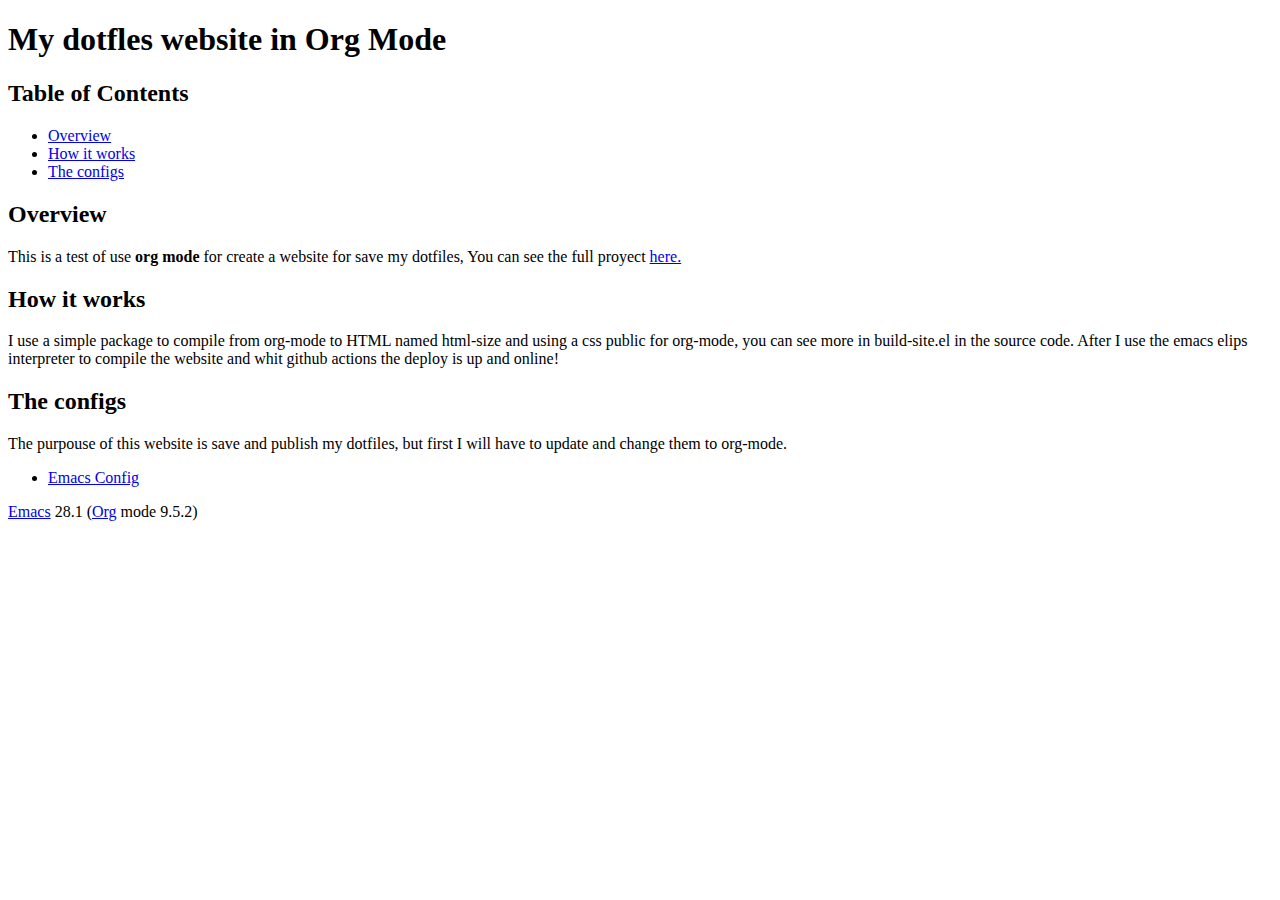
==== index.html @ d9b9d7dd "Deploying to gh-pages from @ regalk13/dotfiles-website@c30ff7e423d8c358d4ad6d4b1e06de3118381751 🚀" ====
<?xml version="1.0" encoding="utf-8"?>
<!DOCTYPE html PUBLIC "-//W3C//DTD XHTML 1.0 Strict//EN"
"http://www.w3.org/TR/xhtml1/DTD/xhtml1-strict.dtd">
<html xmlns="http://www.w3.org/1999/xhtml" lang="en" xml:lang="en">
<head>
<meta http-equiv="Content-Type" content="text/html;charset=utf-8" />
<meta name="viewport" content="width=device-width, initial-scale=1" />
<title>My dotfles website in Org Mode</title>
<meta name="generator" content="Org Mode" />
<link rel="stylesheet" href="https://cdn.simplecss.org/simple.min.css" />
</head>
<body>
<div id="content" class="content">
<h1 class="title">My dotfles website in Org Mode</h1>
<div id="table-of-contents" role="doc-toc">
<h2>Table of Contents</h2>
<div id="text-table-of-contents" role="doc-toc">
<ul>
<li><a href="#org4119ccb">Overview</a></li>
<li><a href="#orgf6132ff">How it works</a></li>
<li><a href="#org67bef41">The configs</a></li>
</ul>
</div>
</div>

<div id="outline-container-org4119ccb" class="outline-2">
<h2 id="org4119ccb">Overview</h2>
<div class="outline-text-2" id="text-org4119ccb">
<p>
This is a test of use <b>org mode</b> for create a <span class="underline">website</span> for save my dotfiles, You can see the full proyect <a href="https://github.com/regalk13/website-org-mode">here.</a>
</p>
</div>
</div>

<div id="outline-container-orgf6132ff" class="outline-2">
<h2 id="orgf6132ff">How it works</h2>
<div class="outline-text-2" id="text-orgf6132ff">
<p>
I use a simple package to compile from org-mode to HTML named html-size and using a css public for org-mode, you can see more in build-site.el in the source code. After I use the emacs elips interpreter to compile the website
and whit github actions the deploy is up and online!
</p>
</div>
</div>

<div id="outline-container-org67bef41" class="outline-2">
<h2 id="org67bef41">The configs</h2>
<div class="outline-text-2" id="text-org67bef41">
<p>
The purpouse of this website is save and publish my dotfiles, but first I will have to update and change them to org-mode.
</p>


<ul class="org-ul">
<li><a href="./emacs.html">Emacs Config</a></li>
</ul>
</div>
</div>
</div>
<div id="postamble" class="status">
<p class="creator"><a href="https://www.gnu.org/software/emacs/">Emacs</a> 28.1 (<a href="https://orgmode.org">Org</a> mode 9.5.2)</p>
</div>
</body>
</html>
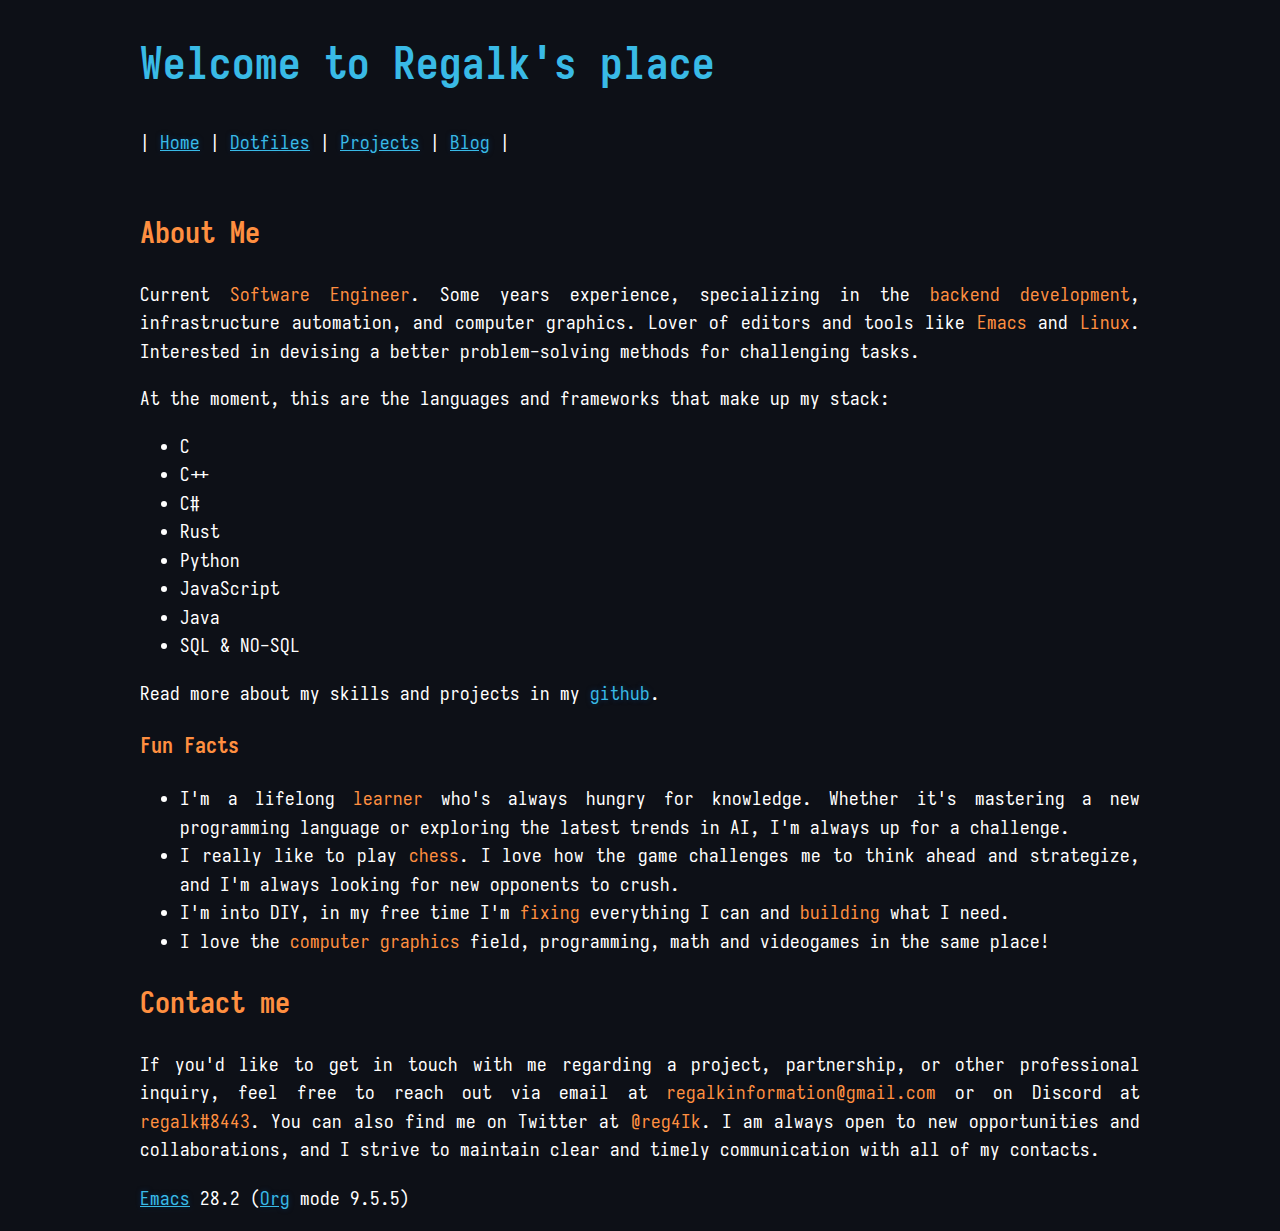
==== commit b5613175: "Deploying to gh-pages from @ regalk13/dotfiles-website@bf9d41d553d2fc171b2e02b807d8908870da65d7 🚀" ====
--- a/index.html
+++ b/index.html
@@ -5,59 +5,67 @@
 <head>
 <meta http-equiv="Content-Type" content="text/html;charset=utf-8" />
 <meta name="viewport" content="width=device-width, initial-scale=1" />
-<title>My dotfles website in Org Mode</title>
+<title>Welcome to Regalk's place</title>
 <meta name="generator" content="Org Mode" />
-<link rel="stylesheet" href="https://cdn.simplecss.org/simple.min.css" />
+<link rel="stylesheet" href="css/style.css" /><link href="fonts/iosevka.css" rel="stylesheet"/>
 </head>
 <body>
 <div id="content" class="content">
-<h1 class="title">My dotfles website in Org Mode</h1>
-<div id="table-of-contents" role="doc-toc">
-<h2>Table of Contents</h2>
-<div id="text-table-of-contents" role="doc-toc">
+<h1 class="title">Welcome to Regalk's place</h1>
+<div class="header">
+  <div class="topbar-menu-container">
+    |
+    <span class="topbar-menu current"><a href="#">Home</a></span>
+    |
+    <span class="topbar-menu"><a href="emacs.html">Dotfiles</a></span>
+    |
+    <span class="topbar-menu"><a href="#">Projects</a></span>
+    |
+    <span class="topbar-menu"><a href="#">Blog</a></span>
+    |
+  </div>
+</div>
+<br>
+
+<div id="outline-container-orgc21ce85" class="outline-2">
+<h2 id="orgc21ce85">About Me</h2>
+<div class="outline-text-2" id="text-orgc21ce85">
+
+<p>Current <span class="mark">Software Engineer</span>. Some years experience, specializing in the <span class="mark">backend development</span>, infrastructure automation, and computer graphics. Lover of editors and tools like <span class="mark">Emacs</span> and <span class="mark">Linux</span>. Interested in devising a better problem-solving methods for challenging tasks.</p>
+<p>At the moment, this are the languages and frameworks that make up my stack: </p>
 <ul>
-<li><a href="#org4119ccb">Overview</a></li>
-<li><a href="#orgf6132ff">How it works</a></li>
-<li><a href="#org67bef41">The configs</a></li>
+   <li>C</li>
+   <li>C++</li>
+   <li>C#</li>
+   <li>Rust</li>
+   <li>Python</li>
+   <li>JavaScript</li>
+   <li>Java</li>
+   <li>SQL & NO-SQL</li>
+</ul>
+
+<p>Read more about my skills and projects in my <a src="https://github.com/regalk13">github</a>.
+<h3>Fun Facts</h3>
+
+<ul>
+   <li>I'm a lifelong <span class="mark">learner</span> who's always hungry for knowledge. Whether it's mastering a new programming language or exploring the latest trends in AI, I'm always up for a challenge.</li>
+   <li>I really like to play <span class="mark">chess</span>. I love how the game challenges me to think ahead and strategize, and I'm always looking for new opponents to crush.</li>
+   <li>I'm into DIY, in my free time I'm <span class="mark">fixing</span> everything I can and <span class="mark">building</span> what I need.</li>
+   <li>I love the <span class="mark">computer graphics</span> field, programming, math and videogames in the same place!</li>
 </ul>
 </div>
 </div>
 
-<div id="outline-container-org4119ccb" class="outline-2">
-<h2 id="org4119ccb">Overview</h2>
-<div class="outline-text-2" id="text-org4119ccb">
-<p>
-This is a test of use <b>org mode</b> for create a <span class="underline">website</span> for save my dotfiles, You can see the full proyect <a href="https://github.com/regalk13/website-org-mode">here.</a>
-</p>
-</div>
-</div>
+<div id="outline-container-org7630818" class="outline-2">
+<h2 id="org7630818">Contact me</h2>
+<div class="outline-text-2" id="text-org7630818">
 
-<div id="outline-container-orgf6132ff" class="outline-2">
-<h2 id="orgf6132ff">How it works</h2>
-<div class="outline-text-2" id="text-orgf6132ff">
-<p>
-I use a simple package to compile from org-mode to HTML named html-size and using a css public for org-mode, you can see more in build-site.el in the source code. After I use the emacs elips interpreter to compile the website
-and whit github actions the deploy is up and online!
-</p>
-</div>
-</div>
-
-<div id="outline-container-org67bef41" class="outline-2">
-<h2 id="org67bef41">The configs</h2>
-<div class="outline-text-2" id="text-org67bef41">
-<p>
-The purpouse of this website is save and publish my dotfiles, but first I will have to update and change them to org-mode.
-</p>
-
-
-<ul class="org-ul">
-<li><a href="./emacs.html">Emacs Config</a></li>
-</ul>
+<p>If you'd like to get in touch with me regarding a project, partnership, or other professional inquiry, feel free to reach out via email at <span class="mark">regalkinformation@gmail.com</span> or on Discord at <span class="mark">regalk#8443</span>. You can also find me on Twitter at <span class="mark">@reg4Ik</span>. I am always open to new opportunities and collaborations, and I strive to maintain clear and timely communication with all of my contacts.</p>
 </div>
 </div>
 </div>
 <div id="postamble" class="status">
-<p class="creator"><a href="https://www.gnu.org/software/emacs/">Emacs</a> 28.1 (<a href="https://orgmode.org">Org</a> mode 9.5.2)</p>
+<p class="creator"><a href="https://www.gnu.org/software/emacs/">Emacs</a> 28.2 (<a href="https://orgmode.org">Org</a> mode 9.5.5)</p>
 </div>
 </body>
 </html>
--- a/css/style.css
+++ b/css/style.css
@@ -0,0 +1,40 @@
+body {
+    max-width: 1000px;
+    margin: 0 auto;
+    padding: 0px 20px 0px;
+    line-height: 1.5;
+    background-color: #0D1017;
+    color: #fff;
+    font-size: 19px;
+    font-family: 'Iosevka Web', 'Gill Sans';
+    text-align: justify;
+}
+
+#content {
+    display: block;
+    margin: 0 0 20px;
+}
+
+.title {
+    color: #39BAE6;
+    font-size: 45px;
+}
+
+h2 {
+    color: #FF8F40;
+    font-size: 30px;
+}
+
+h3 {
+    color: #FF8F40;
+    font-size: 22px;
+}
+
+a {
+    color: #39BAE6;
+    text-shadow: rgba(0, 73, 142, 0.5) 0px 0px 5px;
+}
+
+.mark {
+    color: #FF8F40; 
+}
--- a/fonts/iosevka.css
+++ b/fonts/iosevka.css
@@ -0,0 +1,630 @@
+
+@font-face {
+	font-family: 'Iosevka Web';
+	font-display: swap;
+	font-weight: 100;
+	font-stretch: normal;
+	font-style: normal;
+	src: url('woff2/iosevka-thin.woff2') format('woff2'), url('ttf/iosevka-thin.ttf') format('truetype');
+}
+
+@font-face {
+	font-family: 'Iosevka Web';
+	font-display: swap;
+	font-weight: 100;
+	font-stretch: expanded;
+	font-style: normal;
+	src: url('woff2/iosevka-extendedthin.woff2') format('woff2'), url('ttf/iosevka-extendedthin.ttf') format('truetype');
+}
+
+@font-face {
+	font-family: 'Iosevka Web';
+	font-display: swap;
+	font-weight: 100;
+	font-stretch: normal;
+	font-style: oblique;
+	src: url('woff2/iosevka-thinoblique.woff2') format('woff2'), url('ttf/iosevka-thinoblique.ttf') format('truetype');
+}
+
+@font-face {
+	font-family: 'Iosevka Web Oblique';
+	font-display: swap;
+	font-weight: 100;
+	font-stretch: normal;
+	src: url('woff2/iosevka-thinoblique.woff2') format('woff2'), url('ttf/iosevka-thinoblique.ttf') format('truetype');
+}
+
+@font-face {
+	font-family: 'Iosevka Web';
+	font-display: swap;
+	font-weight: 100;
+	font-stretch: expanded;
+	font-style: oblique;
+	src: url('woff2/iosevka-extendedthinoblique.woff2') format('woff2'), url('ttf/iosevka-extendedthinoblique.ttf') format('truetype');
+}
+
+@font-face {
+	font-family: 'Iosevka Web Oblique';
+	font-display: swap;
+	font-weight: 100;
+	font-stretch: expanded;
+	src: url('woff2/iosevka-extendedthinoblique.woff2') format('woff2'), url('ttf/iosevka-extendedthinoblique.ttf') format('truetype');
+}
+
+@font-face {
+	font-family: 'Iosevka Web';
+	font-display: swap;
+	font-weight: 100;
+	font-stretch: normal;
+	font-style: italic;
+	src: url('woff2/iosevka-thinitalic.woff2') format('woff2'), url('ttf/iosevka-thinitalic.ttf') format('truetype');
+}
+
+@font-face {
+	font-family: 'Iosevka Web';
+	font-display: swap;
+	font-weight: 100;
+	font-stretch: expanded;
+	font-style: italic;
+	src: url('woff2/iosevka-extendedthinitalic.woff2') format('woff2'), url('ttf/iosevka-extendedthinitalic.ttf') format('truetype');
+}
+
+@font-face {
+	font-family: 'Iosevka Web';
+	font-display: swap;
+	font-weight: 200;
+	font-stretch: normal;
+	font-style: normal;
+	src: url('woff2/iosevka-extralight.woff2') format('woff2'), url('ttf/iosevka-extralight.ttf') format('truetype');
+}
+
+@font-face {
+	font-family: 'Iosevka Web';
+	font-display: swap;
+	font-weight: 200;
+	font-stretch: expanded;
+	font-style: normal;
+	src: url('woff2/iosevka-extendedextralight.woff2') format('woff2'), url('ttf/iosevka-extendedextralight.ttf') format('truetype');
+}
+
+@font-face {
+	font-family: 'Iosevka Web';
+	font-display: swap;
+	font-weight: 200;
+	font-stretch: normal;
+	font-style: oblique;
+	src: url('woff2/iosevka-extralightoblique.woff2') format('woff2'), url('ttf/iosevka-extralightoblique.ttf') format('truetype');
+}
+
+@font-face {
+	font-family: 'Iosevka Web Oblique';
+	font-display: swap;
+	font-weight: 200;
+	font-stretch: normal;
+	src: url('woff2/iosevka-extralightoblique.woff2') format('woff2'), url('ttf/iosevka-extralightoblique.ttf') format('truetype');
+}
+
+@font-face {
+	font-family: 'Iosevka Web';
+	font-display: swap;
+	font-weight: 200;
+	font-stretch: expanded;
+	font-style: oblique;
+	src: url('woff2/iosevka-extendedextralightoblique.woff2') format('woff2'), url('ttf/iosevka-extendedextralightoblique.ttf') format('truetype');
+}
+
+@font-face {
+	font-family: 'Iosevka Web Oblique';
+	font-display: swap;
+	font-weight: 200;
+	font-stretch: expanded;
+	src: url('woff2/iosevka-extendedextralightoblique.woff2') format('woff2'), url('ttf/iosevka-extendedextralightoblique.ttf') format('truetype');
+}
+
+@font-face {
+	font-family: 'Iosevka Web';
+	font-display: swap;
+	font-weight: 200;
+	font-stretch: normal;
+	font-style: italic;
+	src: url('woff2/iosevka-extralightitalic.woff2') format('woff2'), url('ttf/iosevka-extralightitalic.ttf') format('truetype');
+}
+
+@font-face {
+	font-family: 'Iosevka Web';
+	font-display: swap;
+	font-weight: 200;
+	font-stretch: expanded;
+	font-style: italic;
+	src: url('woff2/iosevka-extendedextralightitalic.woff2') format('woff2'), url('ttf/iosevka-extendedextralightitalic.ttf') format('truetype');
+}
+
+@font-face {
+	font-family: 'Iosevka Web';
+	font-display: swap;
+	font-weight: 300;
+	font-stretch: normal;
+	font-style: normal;
+	src: url('woff2/iosevka-light.woff2') format('woff2'), url('ttf/iosevka-light.ttf') format('truetype');
+}
+
+@font-face {
+	font-family: 'Iosevka Web';
+	font-display: swap;
+	font-weight: 300;
+	font-stretch: expanded;
+	font-style: normal;
+	src: url('woff2/iosevka-extendedlight.woff2') format('woff2'), url('ttf/iosevka-extendedlight.ttf') format('truetype');
+}
+
+@font-face {
+	font-family: 'Iosevka Web';
+	font-display: swap;
+	font-weight: 300;
+	font-stretch: normal;
+	font-style: oblique;
+	src: url('woff2/iosevka-lightoblique.woff2') format('woff2'), url('ttf/iosevka-lightoblique.ttf') format('truetype');
+}
+
+@font-face {
+	font-family: 'Iosevka Web Oblique';
+	font-display: swap;
+	font-weight: 300;
+	font-stretch: normal;
+	src: url('woff2/iosevka-lightoblique.woff2') format('woff2'), url('ttf/iosevka-lightoblique.ttf') format('truetype');
+}
+
+@font-face {
+	font-family: 'Iosevka Web';
+	font-display: swap;
+	font-weight: 300;
+	font-stretch: expanded;
+	font-style: oblique;
+	src: url('woff2/iosevka-extendedlightoblique.woff2') format('woff2'), url('ttf/iosevka-extendedlightoblique.ttf') format('truetype');
+}
+
+@font-face {
+	font-family: 'Iosevka Web Oblique';
+	font-display: swap;
+	font-weight: 300;
+	font-stretch: expanded;
+	src: url('woff2/iosevka-extendedlightoblique.woff2') format('woff2'), url('ttf/iosevka-extendedlightoblique.ttf') format('truetype');
+}
+
+@font-face {
+	font-family: 'Iosevka Web';
+	font-display: swap;
+	font-weight: 300;
+	font-stretch: normal;
+	font-style: italic;
+	src: url('woff2/iosevka-lightitalic.woff2') format('woff2'), url('ttf/iosevka-lightitalic.ttf') format('truetype');
+}
+
+@font-face {
+	font-family: 'Iosevka Web';
+	font-display: swap;
+	font-weight: 300;
+	font-stretch: expanded;
+	font-style: italic;
+	src: url('woff2/iosevka-extendedlightitalic.woff2') format('woff2'), url('ttf/iosevka-extendedlightitalic.ttf') format('truetype');
+}
+
+@font-face {
+	font-family: 'Iosevka Web';
+	font-display: swap;
+	font-weight: 400;
+	font-stretch: normal;
+	font-style: normal;
+	src: url('woff2/iosevka-regular.woff2') format('woff2'), url('ttf/iosevka-regular.ttf') format('truetype');
+}
+
+@font-face {
+	font-family: 'Iosevka Web';
+	font-display: swap;
+	font-weight: 400;
+	font-stretch: expanded;
+	font-style: normal;
+	src: url('woff2/iosevka-extended.woff2') format('woff2'), url('ttf/iosevka-extended.ttf') format('truetype');
+}
+
+@font-face {
+	font-family: 'Iosevka Web';
+	font-display: swap;
+	font-weight: 400;
+	font-stretch: normal;
+	font-style: oblique;
+	src: url('woff2/iosevka-oblique.woff2') format('woff2'), url('ttf/iosevka-oblique.ttf') format('truetype');
+}
+
+@font-face {
+	font-family: 'Iosevka Web Oblique';
+	font-display: swap;
+	font-weight: 400;
+	font-stretch: normal;
+	src: url('woff2/iosevka-oblique.woff2') format('woff2'), url('ttf/iosevka-oblique.ttf') format('truetype');
+}
+
+@font-face {
+	font-family: 'Iosevka Web';
+	font-display: swap;
+	font-weight: 400;
+	font-stretch: expanded;
+	font-style: oblique;
+	src: url('woff2/iosevka-extendedoblique.woff2') format('woff2'), url('ttf/iosevka-extendedoblique.ttf') format('truetype');
+}
+
+@font-face {
+	font-family: 'Iosevka Web Oblique';
+	font-display: swap;
+	font-weight: 400;
+	font-stretch: expanded;
+	src: url('woff2/iosevka-extendedoblique.woff2') format('woff2'), url('ttf/iosevka-extendedoblique.ttf') format('truetype');
+}
+
+@font-face {
+	font-family: 'Iosevka Web';
+	font-display: swap;
+	font-weight: 400;
+	font-stretch: normal;
+	font-style: italic;
+	src: url('woff2/iosevka-italic.woff2') format('woff2'), url('ttf/iosevka-italic.ttf') format('truetype');
+}
+
+@font-face {
+	font-family: 'Iosevka Web';
+	font-display: swap;
+	font-weight: 400;
+	font-stretch: expanded;
+	font-style: italic;
+	src: url('woff2/iosevka-extendeditalic.woff2') format('woff2'), url('ttf/iosevka-extendeditalic.ttf') format('truetype');
+}
+
+@font-face {
+	font-family: 'Iosevka Web';
+	font-display: swap;
+	font-weight: 500;
+	font-stretch: normal;
+	font-style: normal;
+	src: url('woff2/iosevka-medium.woff2') format('woff2'), url('ttf/iosevka-medium.ttf') format('truetype');
+}
+
+@font-face {
+	font-family: 'Iosevka Web';
+	font-display: swap;
+	font-weight: 500;
+	font-stretch: expanded;
+	font-style: normal;
+	src: url('woff2/iosevka-extendedmedium.woff2') format('woff2'), url('ttf/iosevka-extendedmedium.ttf') format('truetype');
+}
+
+@font-face {
+	font-family: 'Iosevka Web';
+	font-display: swap;
+	font-weight: 500;
+	font-stretch: normal;
+	font-style: oblique;
+	src: url('woff2/iosevka-mediumoblique.woff2') format('woff2'), url('ttf/iosevka-mediumoblique.ttf') format('truetype');
+}
+
+@font-face {
+	font-family: 'Iosevka Web Oblique';
+	font-display: swap;
+	font-weight: 500;
+	font-stretch: normal;
+	src: url('woff2/iosevka-mediumoblique.woff2') format('woff2'), url('ttf/iosevka-mediumoblique.ttf') format('truetype');
+}
+
+@font-face {
+	font-family: 'Iosevka Web';
+	font-display: swap;
+	font-weight: 500;
+	font-stretch: expanded;
+	font-style: oblique;
+	src: url('woff2/iosevka-extendedmediumoblique.woff2') format('woff2'), url('ttf/iosevka-extendedmediumoblique.ttf') format('truetype');
+}
+
+@font-face {
+	font-family: 'Iosevka Web Oblique';
+	font-display: swap;
+	font-weight: 500;
+	font-stretch: expanded;
+	src: url('woff2/iosevka-extendedmediumoblique.woff2') format('woff2'), url('ttf/iosevka-extendedmediumoblique.ttf') format('truetype');
+}
+
+@font-face {
+	font-family: 'Iosevka Web';
+	font-display: swap;
+	font-weight: 500;
+	font-stretch: normal;
+	font-style: italic;
+	src: url('woff2/iosevka-mediumitalic.woff2') format('woff2'), url('ttf/iosevka-mediumitalic.ttf') format('truetype');
+}
+
+@font-face {
+	font-family: 'Iosevka Web';
+	font-display: swap;
+	font-weight: 500;
+	font-stretch: expanded;
+	font-style: italic;
+	src: url('woff2/iosevka-extendedmediumitalic.woff2') format('woff2'), url('ttf/iosevka-extendedmediumitalic.ttf') format('truetype');
+}
+
+@font-face {
+	font-family: 'Iosevka Web';
+	font-display: swap;
+	font-weight: 600;
+	font-stretch: normal;
+	font-style: normal;
+	src: url('woff2/iosevka-semibold.woff2') format('woff2'), url('ttf/iosevka-semibold.ttf') format('truetype');
+}
+
+@font-face {
+	font-family: 'Iosevka Web';
+	font-display: swap;
+	font-weight: 600;
+	font-stretch: expanded;
+	font-style: normal;
+	src: url('woff2/iosevka-extendedsemibold.woff2') format('woff2'), url('ttf/iosevka-extendedsemibold.ttf') format('truetype');
+}
+
+@font-face {
+	font-family: 'Iosevka Web';
+	font-display: swap;
+	font-weight: 600;
+	font-stretch: normal;
+	font-style: oblique;
+	src: url('woff2/iosevka-semiboldoblique.woff2') format('woff2'), url('ttf/iosevka-semiboldoblique.ttf') format('truetype');
+}
+
+@font-face {
+	font-family: 'Iosevka Web Oblique';
+	font-display: swap;
+	font-weight: 600;
+	font-stretch: normal;
+	src: url('woff2/iosevka-semiboldoblique.woff2') format('woff2'), url('ttf/iosevka-semiboldoblique.ttf') format('truetype');
+}
+
+@font-face {
+	font-family: 'Iosevka Web';
+	font-display: swap;
+	font-weight: 600;
+	font-stretch: expanded;
+	font-style: oblique;
+	src: url('woff2/iosevka-extendedsemiboldoblique.woff2') format('woff2'), url('ttf/iosevka-extendedsemiboldoblique.ttf') format('truetype');
+}
+
+@font-face {
+	font-family: 'Iosevka Web Oblique';
+	font-display: swap;
+	font-weight: 600;
+	font-stretch: expanded;
+	src: url('woff2/iosevka-extendedsemiboldoblique.woff2') format('woff2'), url('ttf/iosevka-extendedsemiboldoblique.ttf') format('truetype');
+}
+
+@font-face {
+	font-family: 'Iosevka Web';
+	font-display: swap;
+	font-weight: 600;
+	font-stretch: normal;
+	font-style: italic;
+	src: url('woff2/iosevka-semibolditalic.woff2') format('woff2'), url('ttf/iosevka-semibolditalic.ttf') format('truetype');
+}
+
+@font-face {
+	font-family: 'Iosevka Web';
+	font-display: swap;
+	font-weight: 600;
+	font-stretch: expanded;
+	font-style: italic;
+	src: url('woff2/iosevka-extendedsemibolditalic.woff2') format('woff2'), url('ttf/iosevka-extendedsemibolditalic.ttf') format('truetype');
+}
+
+@font-face {
+	font-family: 'Iosevka Web';
+	font-display: swap;
+	font-weight: 700;
+	font-stretch: normal;
+	font-style: normal;
+	src: url('woff2/iosevka-bold.woff2') format('woff2'), url('ttf/iosevka-bold.ttf') format('truetype');
+}
+
+@font-face {
+	font-family: 'Iosevka Web';
+	font-display: swap;
+	font-weight: 700;
+	font-stretch: expanded;
+	font-style: normal;
+	src: url('woff2/iosevka-extendedbold.woff2') format('woff2'), url('ttf/iosevka-extendedbold.ttf') format('truetype');
+}
+
+@font-face {
+	font-family: 'Iosevka Web';
+	font-display: swap;
+	font-weight: 700;
+	font-stretch: normal;
+	font-style: oblique;
+	src: url('woff2/iosevka-boldoblique.woff2') format('woff2'), url('ttf/iosevka-boldoblique.ttf') format('truetype');
+}
+
+@font-face {
+	font-family: 'Iosevka Web Oblique';
+	font-display: swap;
+	font-weight: 700;
+	font-stretch: normal;
+	src: url('woff2/iosevka-boldoblique.woff2') format('woff2'), url('ttf/iosevka-boldoblique.ttf') format('truetype');
+}
+
+@font-face {
+	font-family: 'Iosevka Web';
+	font-display: swap;
+	font-weight: 700;
+	font-stretch: expanded;
+	font-style: oblique;
+	src: url('woff2/iosevka-extendedboldoblique.woff2') format('woff2'), url('ttf/iosevka-extendedboldoblique.ttf') format('truetype');
+}
+
+@font-face {
+	font-family: 'Iosevka Web Oblique';
+	font-display: swap;
+	font-weight: 700;
+	font-stretch: expanded;
+	src: url('woff2/iosevka-extendedboldoblique.woff2') format('woff2'), url('ttf/iosevka-extendedboldoblique.ttf') format('truetype');
+}
+
+@font-face {
+	font-family: 'Iosevka Web';
+	font-display: swap;
+	font-weight: 700;
+	font-stretch: normal;
+	font-style: italic;
+	src: url('woff2/iosevka-bolditalic.woff2') format('woff2'), url('ttf/iosevka-bolditalic.ttf') format('truetype');
+}
+
+@font-face {
+	font-family: 'Iosevka Web';
+	font-display: swap;
+	font-weight: 700;
+	font-stretch: expanded;
+	font-style: italic;
+	src: url('woff2/iosevka-extendedbolditalic.woff2') format('woff2'), url('ttf/iosevka-extendedbolditalic.ttf') format('truetype');
+}
+
+@font-face {
+	font-family: 'Iosevka Web';
+	font-display: swap;
+	font-weight: 800;
+	font-stretch: normal;
+	font-style: normal;
+	src: url('woff2/iosevka-extrabold.woff2') format('woff2'), url('ttf/iosevka-extrabold.ttf') format('truetype');
+}
+
+@font-face {
+	font-family: 'Iosevka Web';
+	font-display: swap;
+	font-weight: 800;
+	font-stretch: expanded;
+	font-style: normal;
+	src: url('woff2/iosevka-extendedextrabold.woff2') format('woff2'), url('ttf/iosevka-extendedextrabold.ttf') format('truetype');
+}
+
+@font-face {
+	font-family: 'Iosevka Web';
+	font-display: swap;
+	font-weight: 800;
+	font-stretch: normal;
+	font-style: oblique;
+	src: url('woff2/iosevka-extraboldoblique.woff2') format('woff2'), url('ttf/iosevka-extraboldoblique.ttf') format('truetype');
+}
+
+@font-face {
+	font-family: 'Iosevka Web Oblique';
+	font-display: swap;
+	font-weight: 800;
+	font-stretch: normal;
+	src: url('woff2/iosevka-extraboldoblique.woff2') format('woff2'), url('ttf/iosevka-extraboldoblique.ttf') format('truetype');
+}
+
+@font-face {
+	font-family: 'Iosevka Web';
+	font-display: swap;
+	font-weight: 800;
+	font-stretch: expanded;
+	font-style: oblique;
+	src: url('woff2/iosevka-extendedextraboldoblique.woff2') format('woff2'), url('ttf/iosevka-extendedextraboldoblique.ttf') format('truetype');
+}
+
+@font-face {
+	font-family: 'Iosevka Web Oblique';
+	font-display: swap;
+	font-weight: 800;
+	font-stretch: expanded;
+	src: url('woff2/iosevka-extendedextraboldoblique.woff2') format('woff2'), url('ttf/iosevka-extendedextraboldoblique.ttf') format('truetype');
+}
+
+@font-face {
+	font-family: 'Iosevka Web';
+	font-display: swap;
+	font-weight: 800;
+	font-stretch: normal;
+	font-style: italic;
+	src: url('woff2/iosevka-extrabolditalic.woff2') format('woff2'), url('ttf/iosevka-extrabolditalic.ttf') format('truetype');
+}
+
+@font-face {
+	font-family: 'Iosevka Web';
+	font-display: swap;
+	font-weight: 800;
+	font-stretch: expanded;
+	font-style: italic;
+	src: url('woff2/iosevka-extendedextrabolditalic.woff2') format('woff2'), url('ttf/iosevka-extendedextrabolditalic.ttf') format('truetype');
+}
+
+@font-face {
+	font-family: 'Iosevka Web';
+	font-display: swap;
+	font-weight: 900;
+	font-stretch: normal;
+	font-style: normal;
+	src: url('woff2/iosevka-heavy.woff2') format('woff2'), url('ttf/iosevka-heavy.ttf') format('truetype');
+}
+
+@font-face {
+	font-family: 'Iosevka Web';
+	font-display: swap;
+	font-weight: 900;
+	font-stretch: expanded;
+	font-style: normal;
+	src: url('woff2/iosevka-extendedheavy.woff2') format('woff2'), url('ttf/iosevka-extendedheavy.ttf') format('truetype');
+}
+
+@font-face {
+	font-family: 'Iosevka Web';
+	font-display: swap;
+	font-weight: 900;
+	font-stretch: normal;
+	font-style: oblique;
+	src: url('woff2/iosevka-heavyoblique.woff2') format('woff2'), url('ttf/iosevka-heavyoblique.ttf') format('truetype');
+}
+
+@font-face {
+	font-family: 'Iosevka Web Oblique';
+	font-display: swap;
+	font-weight: 900;
+	font-stretch: normal;
+	src: url('woff2/iosevka-heavyoblique.woff2') format('woff2'), url('ttf/iosevka-heavyoblique.ttf') format('truetype');
+}
+
+@font-face {
+	font-family: 'Iosevka Web';
+	font-display: swap;
+	font-weight: 900;
+	font-stretch: expanded;
+	font-style: oblique;
+	src: url('woff2/iosevka-extendedheavyoblique.woff2') format('woff2'), url('ttf/iosevka-extendedheavyoblique.ttf') format('truetype');
+}
+
+@font-face {
+	font-family: 'Iosevka Web Oblique';
+	font-display: swap;
+	font-weight: 900;
+	font-stretch: expanded;
+	src: url('woff2/iosevka-extendedheavyoblique.woff2') format('woff2'), url('ttf/iosevka-extendedheavyoblique.ttf') format('truetype');
+}
+
+@font-face {
+	font-family: 'Iosevka Web';
+	font-display: swap;
+	font-weight: 900;
+	font-stretch: normal;
+	font-style: italic;
+	src: url('woff2/iosevka-heavyitalic.woff2') format('woff2'), url('ttf/iosevka-heavyitalic.ttf') format('truetype');
+}
+
+@font-face {
+	font-family: 'Iosevka Web';
+	font-display: swap;
+	font-weight: 900;
+	font-stretch: expanded;
+	font-style: italic;
+	src: url('woff2/iosevka-extendedheavyitalic.woff2') format('woff2'), url('ttf/iosevka-extendedheavyitalic.ttf') format('truetype');
+}
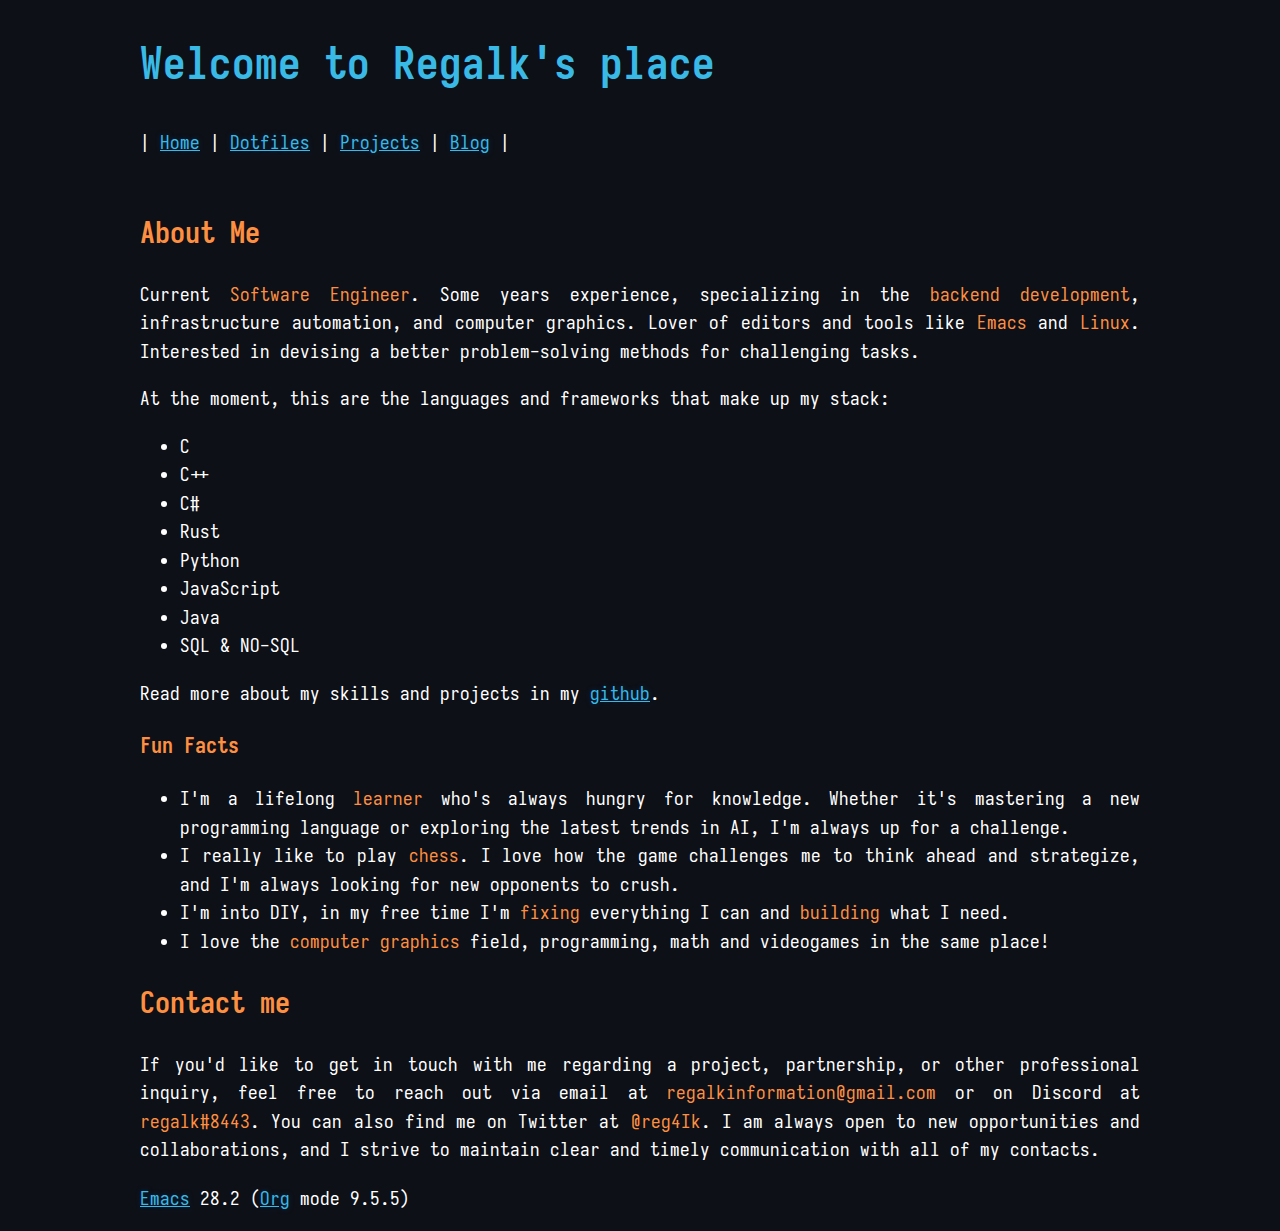
==== commit d141b420: "Deploying to gh-pages from @ regalk13/regalk-place@141a3156540fb97988591b67b426423ffe149c34 🚀" ====
--- a/index.html
+++ b/index.html
@@ -17,7 +17,7 @@
     |
     <span class="topbar-menu current"><a href="#">Home</a></span>
     |
-    <span class="topbar-menu"><a href="emacs.html">Dotfiles</a></span>
+    <span class="topbar-menu"><a href="dotfiles.html">Dotfiles</a></span>
     |
     <span class="topbar-menu"><a href="#">Projects</a></span>
     |
@@ -27,9 +27,9 @@
 </div>
 <br>
 
-<div id="outline-container-orgc21ce85" class="outline-2">
-<h2 id="orgc21ce85">About Me</h2>
-<div class="outline-text-2" id="text-orgc21ce85">
+<div id="outline-container-orgdf12298" class="outline-2">
+<h2 id="orgdf12298">About Me</h2>
+<div class="outline-text-2" id="text-orgdf12298">
 
 <p>Current <span class="mark">Software Engineer</span>. Some years experience, specializing in the <span class="mark">backend development</span>, infrastructure automation, and computer graphics. Lover of editors and tools like <span class="mark">Emacs</span> and <span class="mark">Linux</span>. Interested in devising a better problem-solving methods for challenging tasks.</p>
 <p>At the moment, this are the languages and frameworks that make up my stack: </p>
@@ -44,7 +44,7 @@
    <li>SQL & NO-SQL</li>
 </ul>
 
-<p>Read more about my skills and projects in my <a src="https://github.com/regalk13">github</a>.
+<p>Read more about my skills and projects in my <a href="https://github.com/regalk13">github</a>.
 <h3>Fun Facts</h3>
 
 <ul>
@@ -56,9 +56,9 @@
 </div>
 </div>
 
-<div id="outline-container-org7630818" class="outline-2">
-<h2 id="org7630818">Contact me</h2>
-<div class="outline-text-2" id="text-org7630818">
+<div id="outline-container-orgf144102" class="outline-2">
+<h2 id="orgf144102">Contact me</h2>
+<div class="outline-text-2" id="text-orgf144102">
 
 <p>If you'd like to get in touch with me regarding a project, partnership, or other professional inquiry, feel free to reach out via email at <span class="mark">regalkinformation@gmail.com</span> or on Discord at <span class="mark">regalk#8443</span>. You can also find me on Twitter at <span class="mark">@reg4Ik</span>. I am always open to new opportunities and collaborations, and I strive to maintain clear and timely communication with all of my contacts.</p>
 </div>
